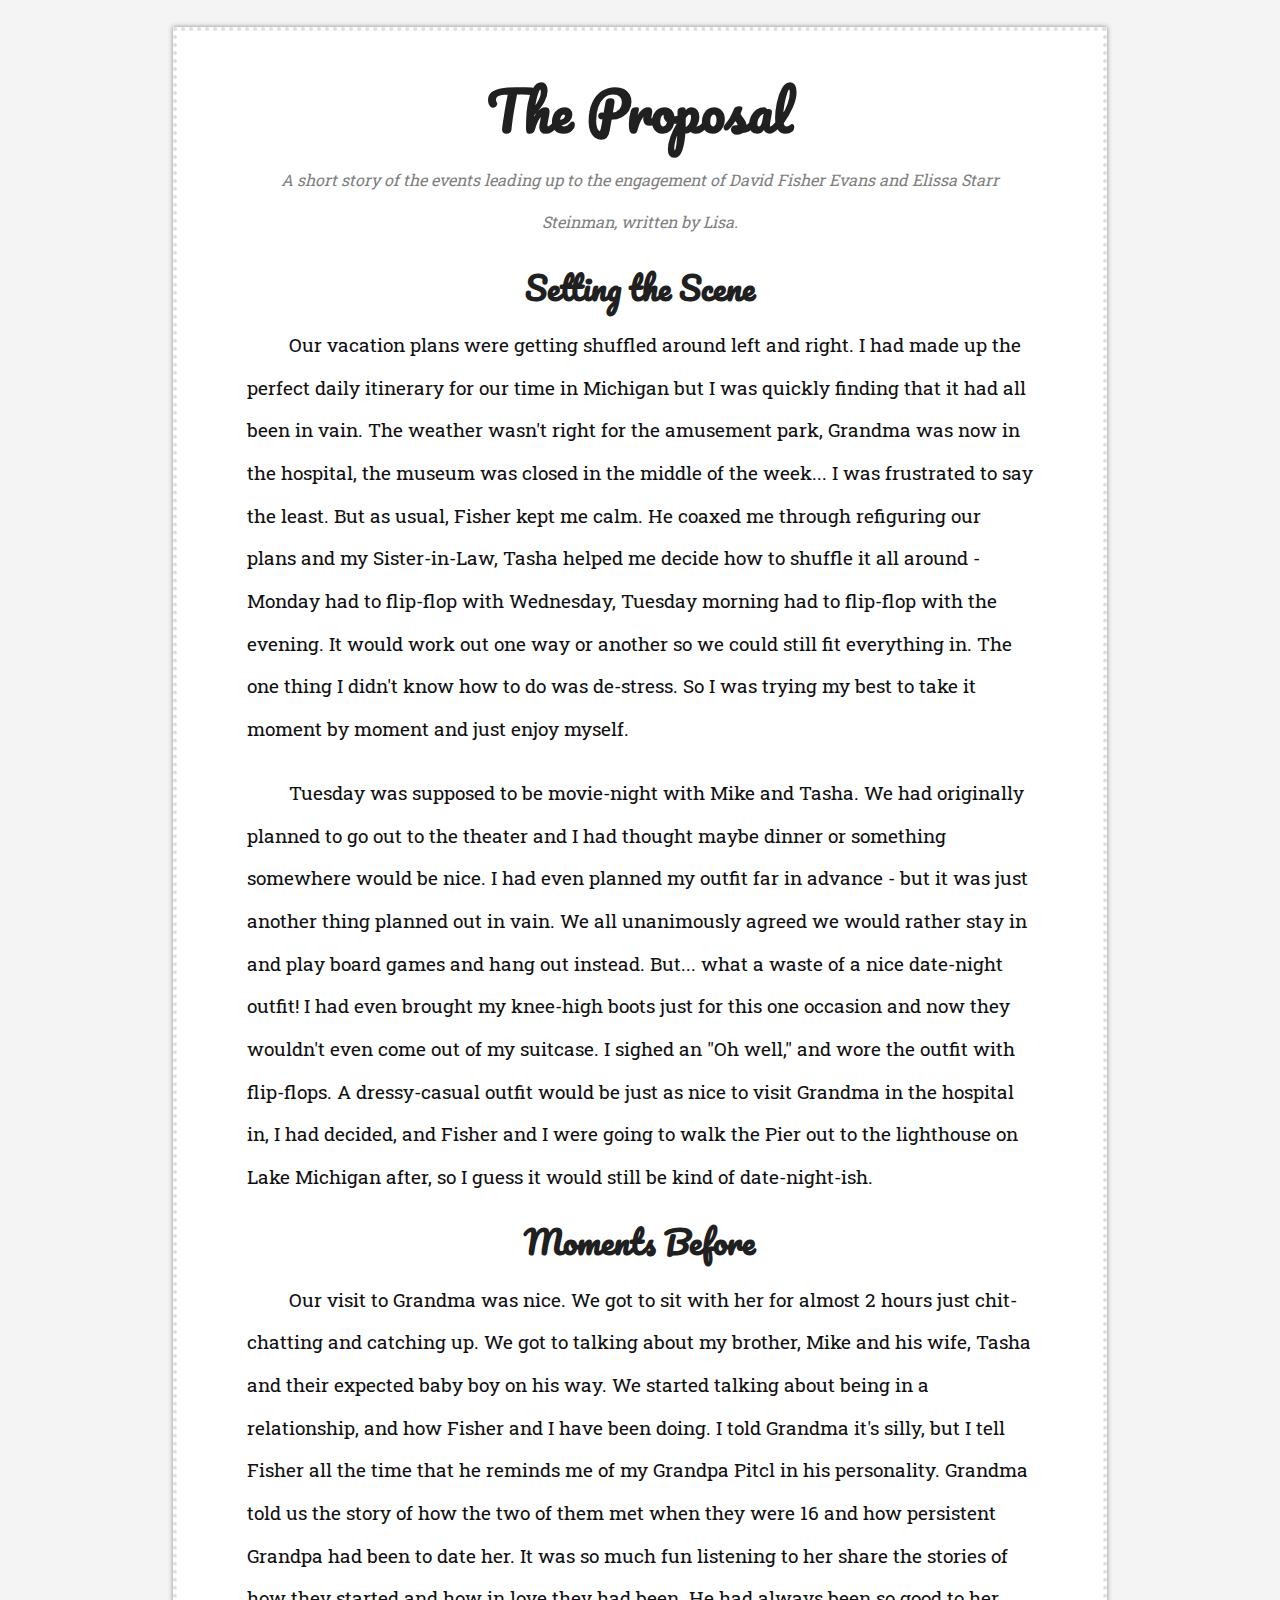
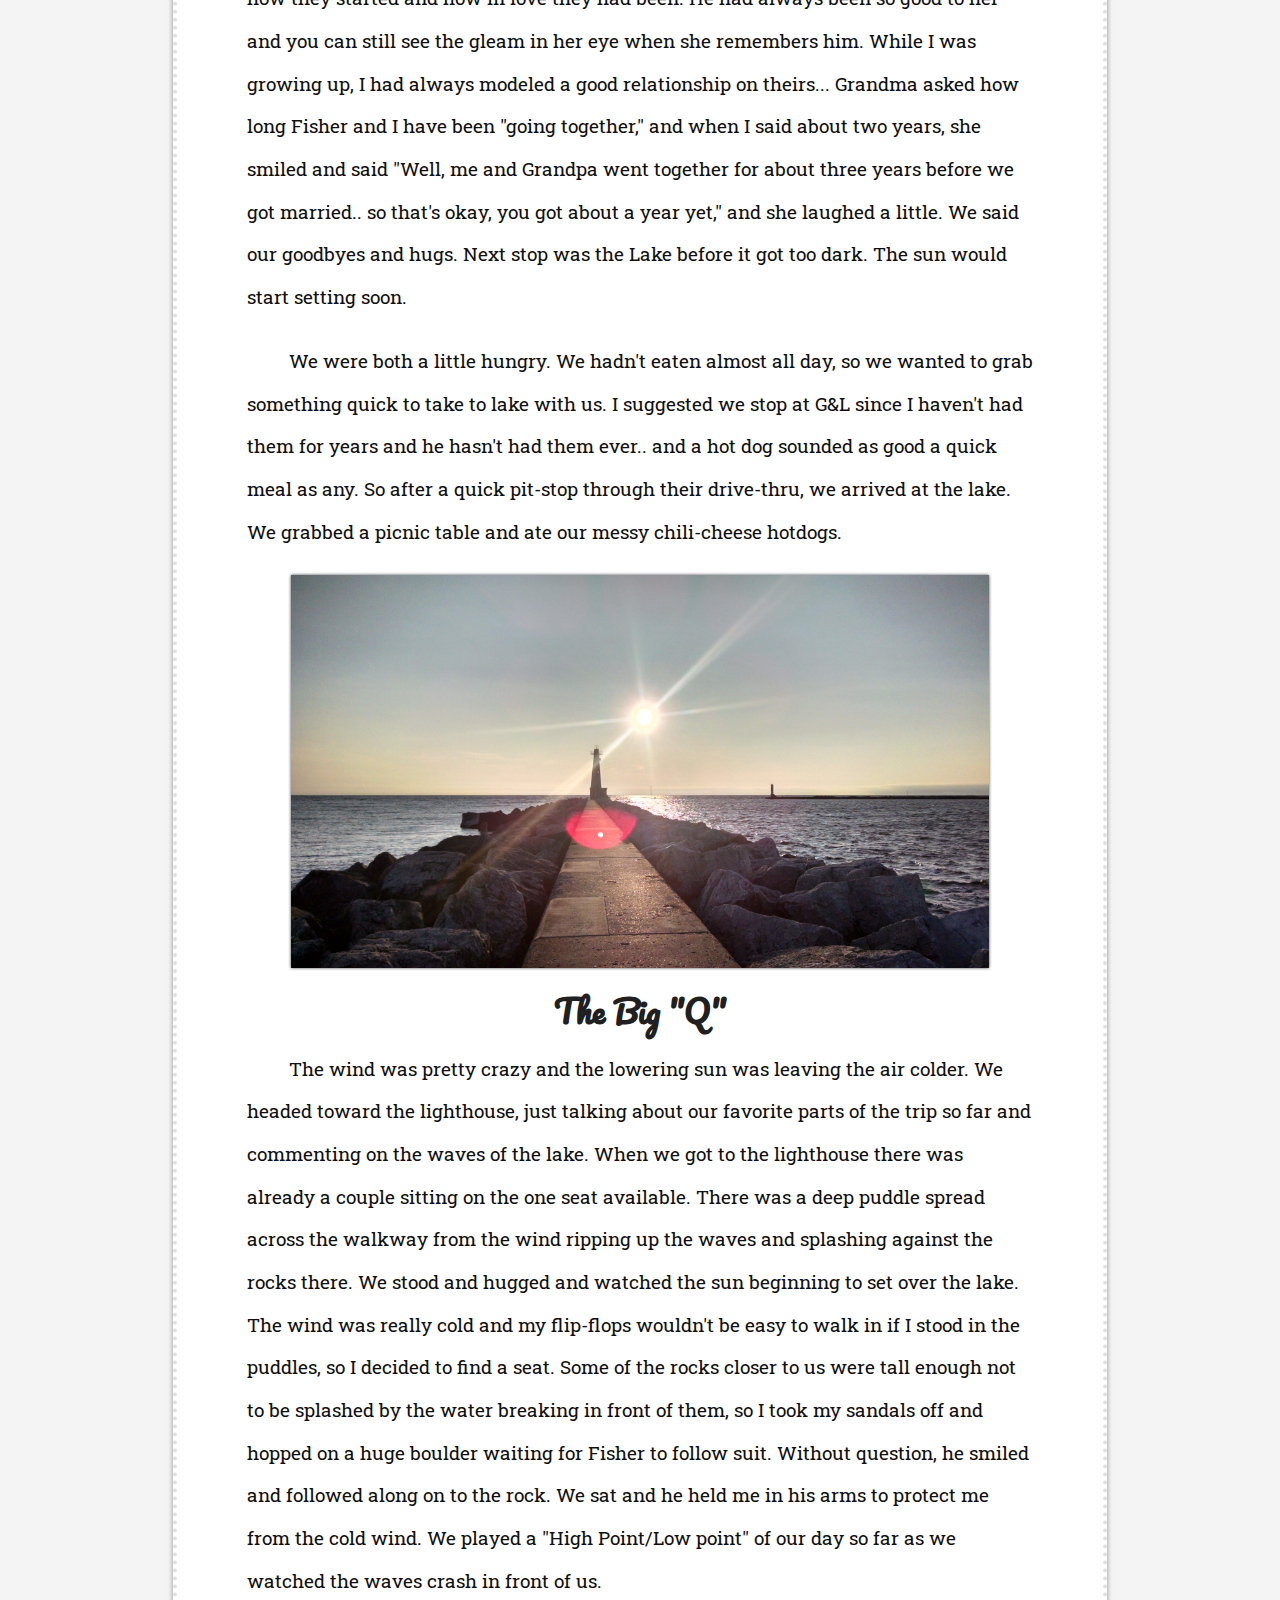
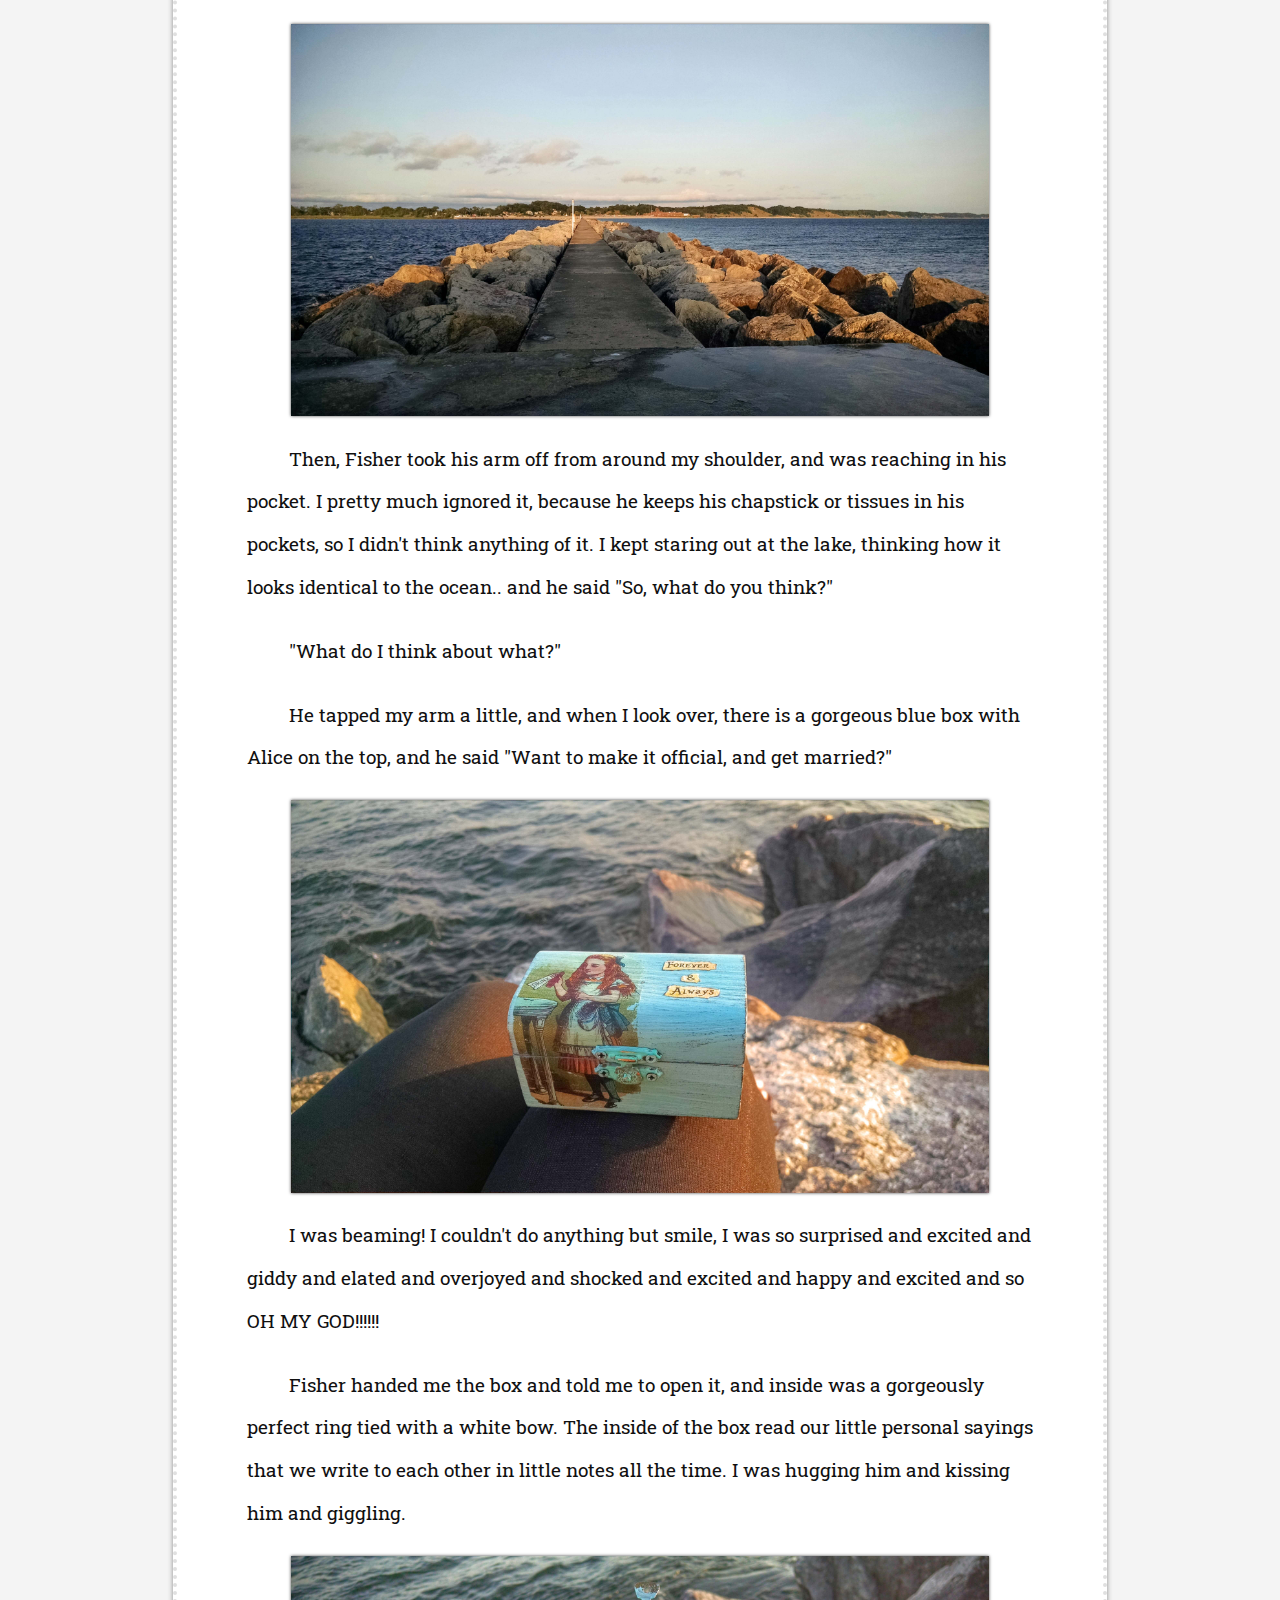
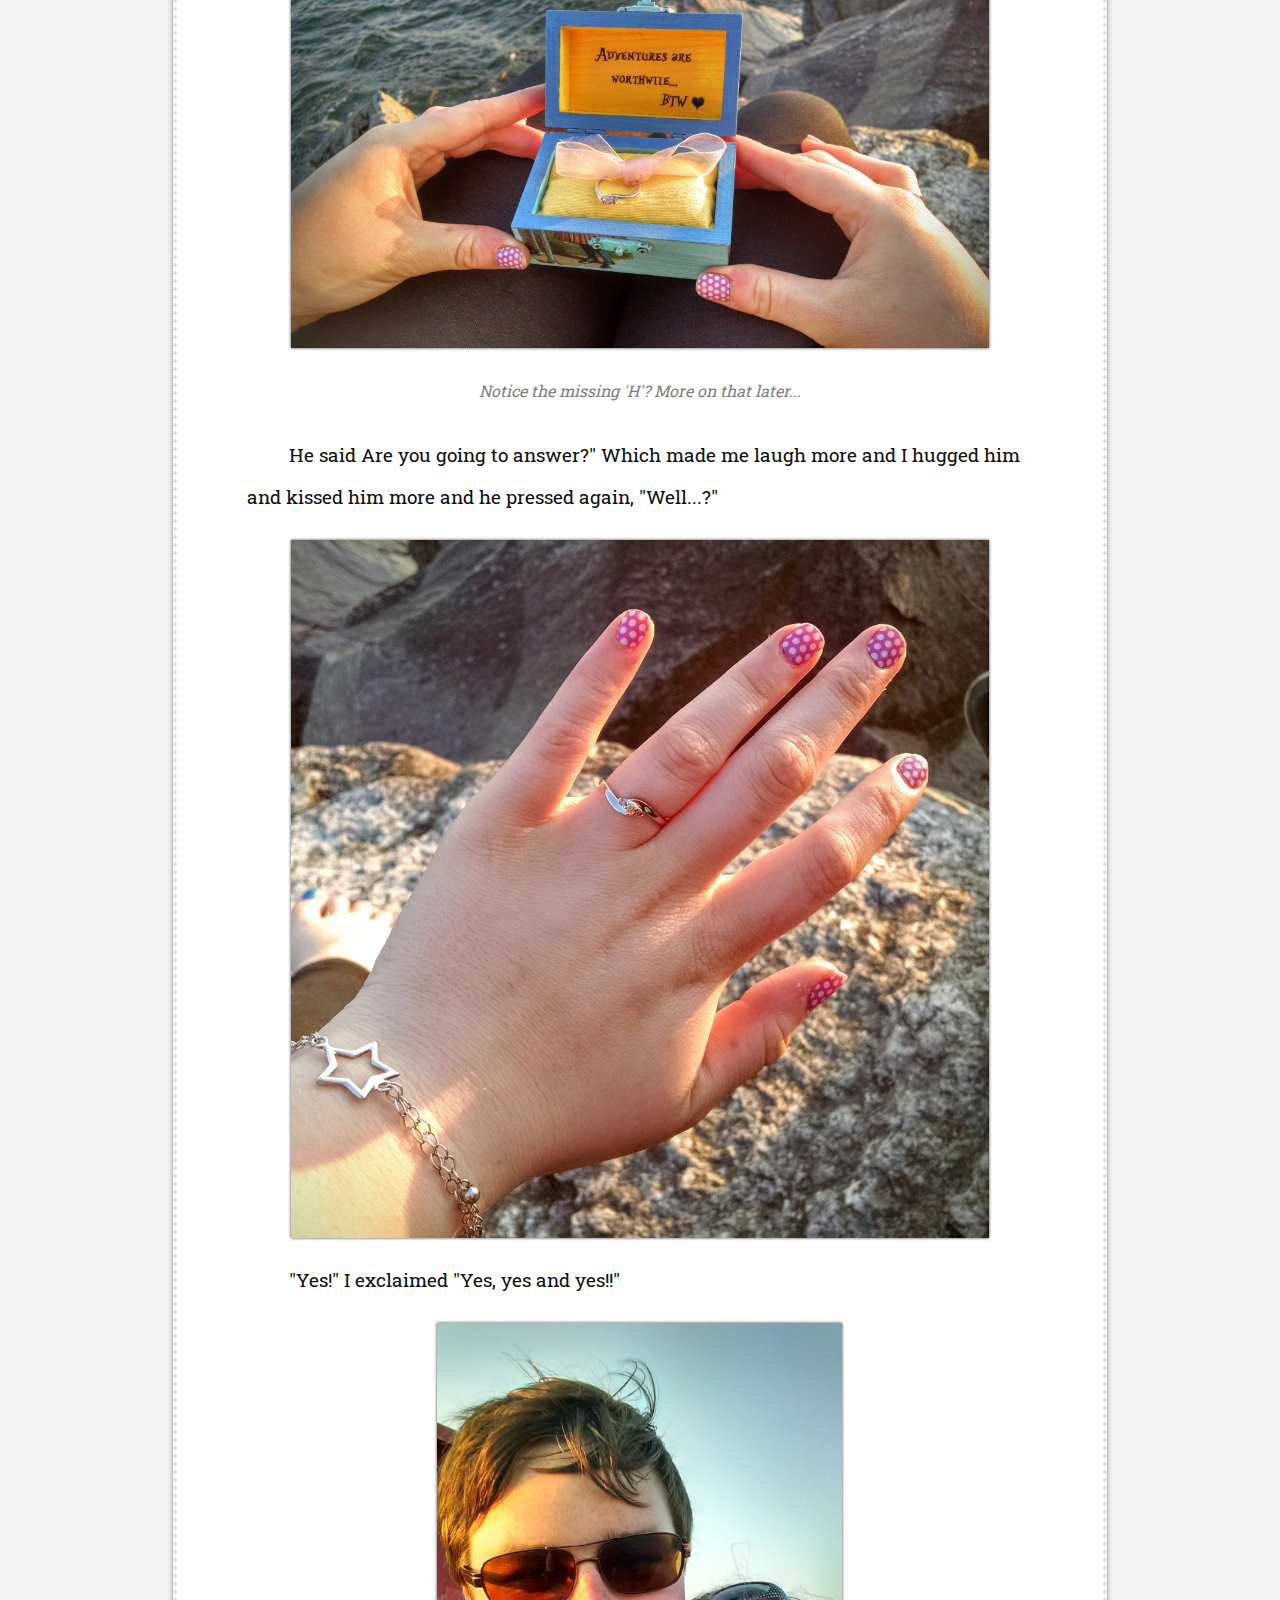
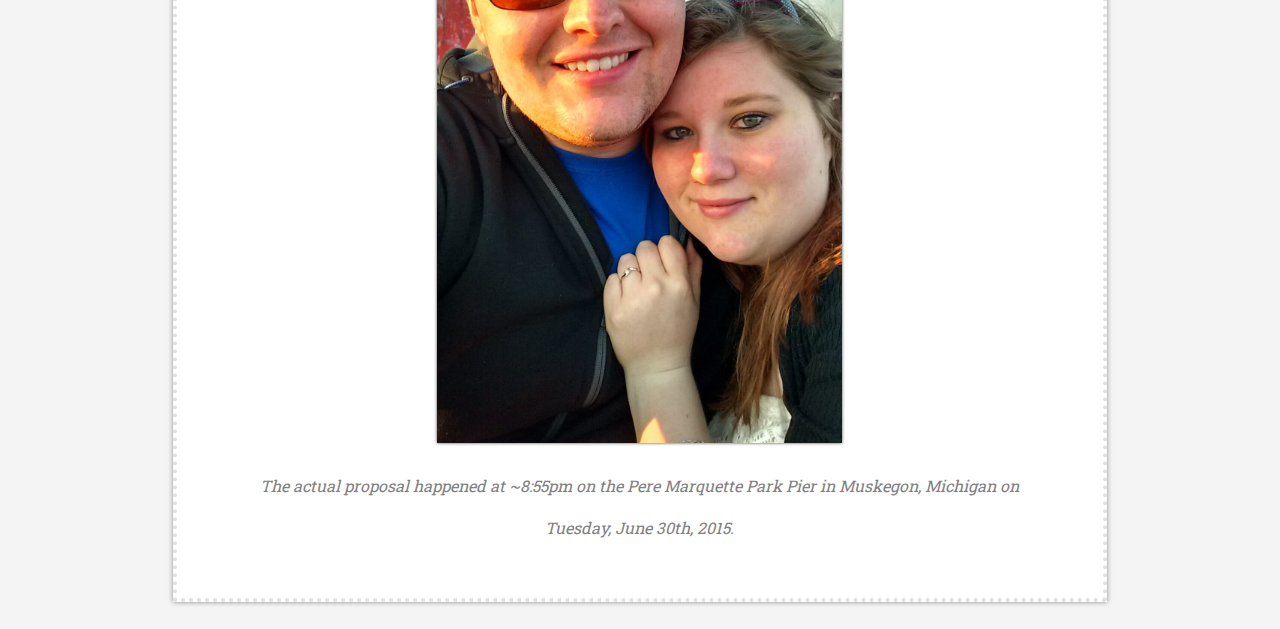
==== www/the-proposal/index.html @ afaf396d "Updates" ====
<!DOCTYPE HTML>
<html>
  <head>
    <title>Fisher & Lisa - The Proposal</title>
    <!-- SEO -->
    <meta name="description" content="The story of how Fisher proposed to Lisa (She said yes, thankfully...)">
    <meta http-equiv="content-type" content="text/html;charset=UTF-8">
    <link rel="author" href="https://plus.google.com/+FisherEvans"/>
    <!-- Facebook -->
    <meta property="og:title" content="Fisher & Lisa - The Proposal"/>
    <meta property="og:type" content="article"/>
    <meta property="og:description"  content="The story of how Fisher proposed to Lisa (She said yes, thankfully...)">
    <!-- Twitter -->
    <meta name="twitter:title" content="Fisher & Lisa - The Proposal">
    <meta name="twitter:description"  content="The story of how Fisher proposed to Lisa (She said yes, thankfully...)">
    <!-- Actual Resources -->
    <link rel="icon" type="image/png" href="favicon.png">
    <link href='http://fonts.googleapis.com/css?family=Pacifico:400|Roboto+Slab:400,700' rel='stylesheet' type='text/css'>
    <link href='style.css' rel='stylesheet' type='text/css'>
  </head>
  <body>
    <div class="content">
      <h1>The Proposal</h1>
      <p class="subtle">A short story of the events leading up to the engagement of David Fisher Evans and Elissa Starr Steinman, written by Lisa.</p>
      <h2>Setting the Scene</h2>
      <p>Our vacation plans were getting shuffled around left and right. I had made up the perfect daily itinerary for our time in Michigan but I was quickly finding that it had all been in vain. The weather wasn't right for the amusement park, Grandma was now in the hospital, the museum was closed in the middle of the week... I was frustrated to say the least. But as usual, Fisher kept me calm. He coaxed me through refiguring our plans and my Sister-in-Law, Tasha helped me decide how to shuffle it all around - Monday had to flip-flop with Wednesday, Tuesday morning had to flip-flop with the evening. It would work out one way or another so we could still fit everything in. The one thing I didn't know how to do was de-stress. So I was trying my best to take it moment by moment and just enjoy myself.</p>
      <p>Tuesday was supposed to be movie-night with Mike and Tasha. We had originally planned to go out to the theater and I had thought maybe dinner or something somewhere would be nice. I had even planned my outfit far in advance - but it was just another thing planned out in vain. We all unanimously agreed we would rather stay in and play board games and hang out instead. But... what a waste of a nice date-night outfit! I had even brought my knee-high boots just for this one occasion and now they wouldn't even come out of my suitcase. I sighed an "Oh well," and wore the outfit with flip-flops. A dressy-casual outfit would be just as nice to visit Grandma in the hospital in, I had decided, and Fisher and I were going to walk the Pier out to the lighthouse on Lake Michigan after, so I guess it would still be kind of date-night-ish. </p>
      <h2>Moments Before</h2>
      <p>Our visit to Grandma was nice. We got to sit with her for almost 2 hours just chit-chatting and catching up. We got to talking about my brother, Mike and his wife, Tasha and their expected baby boy on his way. We started talking about being in a relationship, and how Fisher and I have been doing. I told Grandma it's silly, but I tell Fisher all the time that he reminds me of my Grandpa Pitcl in his personality. Grandma told us the story of how the two of them met when they were 16 and how persistent Grandpa had been to date her. It was so much fun listening to her share the stories of how they started and how in love they had been. He had always been so good to her and you can still see the gleam in her eye when she remembers him. While I was growing up, I had always modeled a good relationship on theirs... Grandma asked how long Fisher and I have been "going together," and when I said about two years, she smiled and said "Well, me and Grandpa went together for about three years before we got married.. so that's okay, you got about a year yet," and she laughed a little. We said our goodbyes and hugs. Next stop was the Lake before it got too dark. The sun would start setting soon.</p>
      <p>We were both a little hungry. We hadn't eaten almost all day, so we wanted to grab something quick to take to lake with us. I suggested we stop at G&L since I haven't had them for years and he hasn't had them ever.. and a hot dog sounded as good a quick meal as any. So after a quick pit-stop through their drive-thru, we arrived at the lake. We grabbed a picnic table and ate our messy chili-cheese hotdogs. </p>
      <img src="img/pier1.jpg" alt="Looking out over the lake" />
      <h2>The Big "Q"</h2>
      <p>The wind was pretty crazy and the lowering sun was leaving the air colder. We headed toward the lighthouse, just talking about our favorite parts of the trip so far and commenting on the waves of the lake. When we got to the lighthouse there was already a couple sitting on the one seat available. There was a deep puddle spread across the walkway from the wind ripping up the waves and splashing against the rocks there. We stood and hugged and watched the sun beginning to set over the lake. The wind was really cold and my flip-flops wouldn't be easy to walk in if I stood in the puddles, so I decided to find a seat. Some of the rocks closer to us were tall enough not to be splashed by the water breaking in front of them, so I took my sandals off and hopped on a huge boulder waiting for Fisher to follow suit. Without question, he smiled and followed along on to the rock. We sat and he held me in his arms to protect me from the cold wind. We played a "High Point/Low point" of our day so far as we watched the waves crash in front of us. </p>
      <img src="img/pier2.jpg" alt="Looking back at the coastline" />
      <p>Then, Fisher took his arm off from around my shoulder, and was reaching in his pocket. I pretty much ignored it, because he keeps his chapstick or tissues in his pockets, so I didn't think anything of it. I kept staring out at the lake, thinking how it looks identical to the ocean.. and he said "So, what do you think?"</p>
      <p>"What do I think about what?"</p>
      <p>He tapped my arm a little, and when I look over, there is a gorgeous blue box with Alice on the top, and he said "Want to make it official, and get married?"</p>
      <img src="img/box_closed.jpg" alt="The ring-box, closed" />
      <p>I was beaming! I couldn't do anything but smile, I was so surprised and excited and giddy and elated and overjoyed and shocked and excited and happy and excited and so OH MY GOD!!!!!! </p>
      <p>Fisher handed me the box and told me to open it, and inside was a gorgeously perfect ring tied with a white bow. The inside of the box read our little personal sayings that we write to each other in little notes all the time. I was hugging him and kissing him and giggling. </p>
      <img src="img/box_open.jpg" alt="The ring-box, open" />
      <p class="subtle">Notice the missing 'H'? More on that later...</p>
      <p>He said Are you going to answer?" Which made me laugh more and I hugged him and kissed him more and he pressed again, "Well...?" </p>
      <img src="img/ring.jpg" alt="The ring on Lisa's hand" />
      <p>"Yes!" I exclaimed "Yes, yes and yes!!"</p>
      <img src="img/us.jpg" alt="A picture of us" />
      <p class="subtle">The actual proposal happened at ~8:55pm on the Pere Marquette Park Pier in Muskegon, Michigan on Tuesday, June 30th, 2015.</p>
    </div>
  </body>
</html>
---- www/the-proposal/style.css ----
* {
  margin: 0;
  padding: 0;
}

body {
  background-color: #f4f4f4;
}

.content {
  display: block;
  position: relative;
  width: calc(100% - 46pt);
  max-width: 700pt;
  box-sizing: border-box;
  padding: 20pt;
  margin: 20pt auto;
  background-color: #ffffff;
  border: 3pt dotted #e0e0e0;
  box-shadow: 0 0 5px #888;
}

h1, h2 {
  font-family: 'Pacifico', 'Arial', 'sans-serif';
  text-align: center;
  color: #202020;
}

h1 {
  font-size: 40pt;
  line-height: 40pt;
  margin-top: 20pt;
}

h2 {
  font-size: 24pt;
  line-height: 24pt;
  margin-top: 20pt;
}

p {
  color: #101010;
  font-family: 'Roboto Slab', 'Times New Roman', 'serif';
  margin-top: 12pt;
  line-height: 32pt;
  font-size: 14pt;
  text-indent: 32pt;
  margin: 16pt 32pt;
}

p.subtle {
  text-align: center;
  text-indent: 0;
  font-style: italic;
  font-size: 12pt;
  color: #808080;
}

.content img {
  display: block;
  position: relative;
  max-width: 80%;
  margin: 10pt auto;
  max-height: 80vh;
  box-shadow: 0 0 3px #444;
}

@media (max-width: 800px) {
  .content {
    width: calc(100% - 24pt);
    padding: 10pt;
    margin: 10pt auto;
    border-size: 2pt;
  }

  h1 {
    font-size: 30pt;
    line-height: 30pt;
    margin-top: 20pt;
  }

  h2 {
    font-size: 18pt;
    line-height: 18pt;
    margin-top: 20pt;
  }

  p {
    line-height: 24pt;
    font-size: 12pt;
    text-indent: 24pt;
    margin: 20pt 8pt;
  }

  p.subtle {
    margin: 20pt 16pt;
    font-size: 10pt;
    line-height: 18pt;
  }

  .content img {
    max-width: 100%;
  }
}
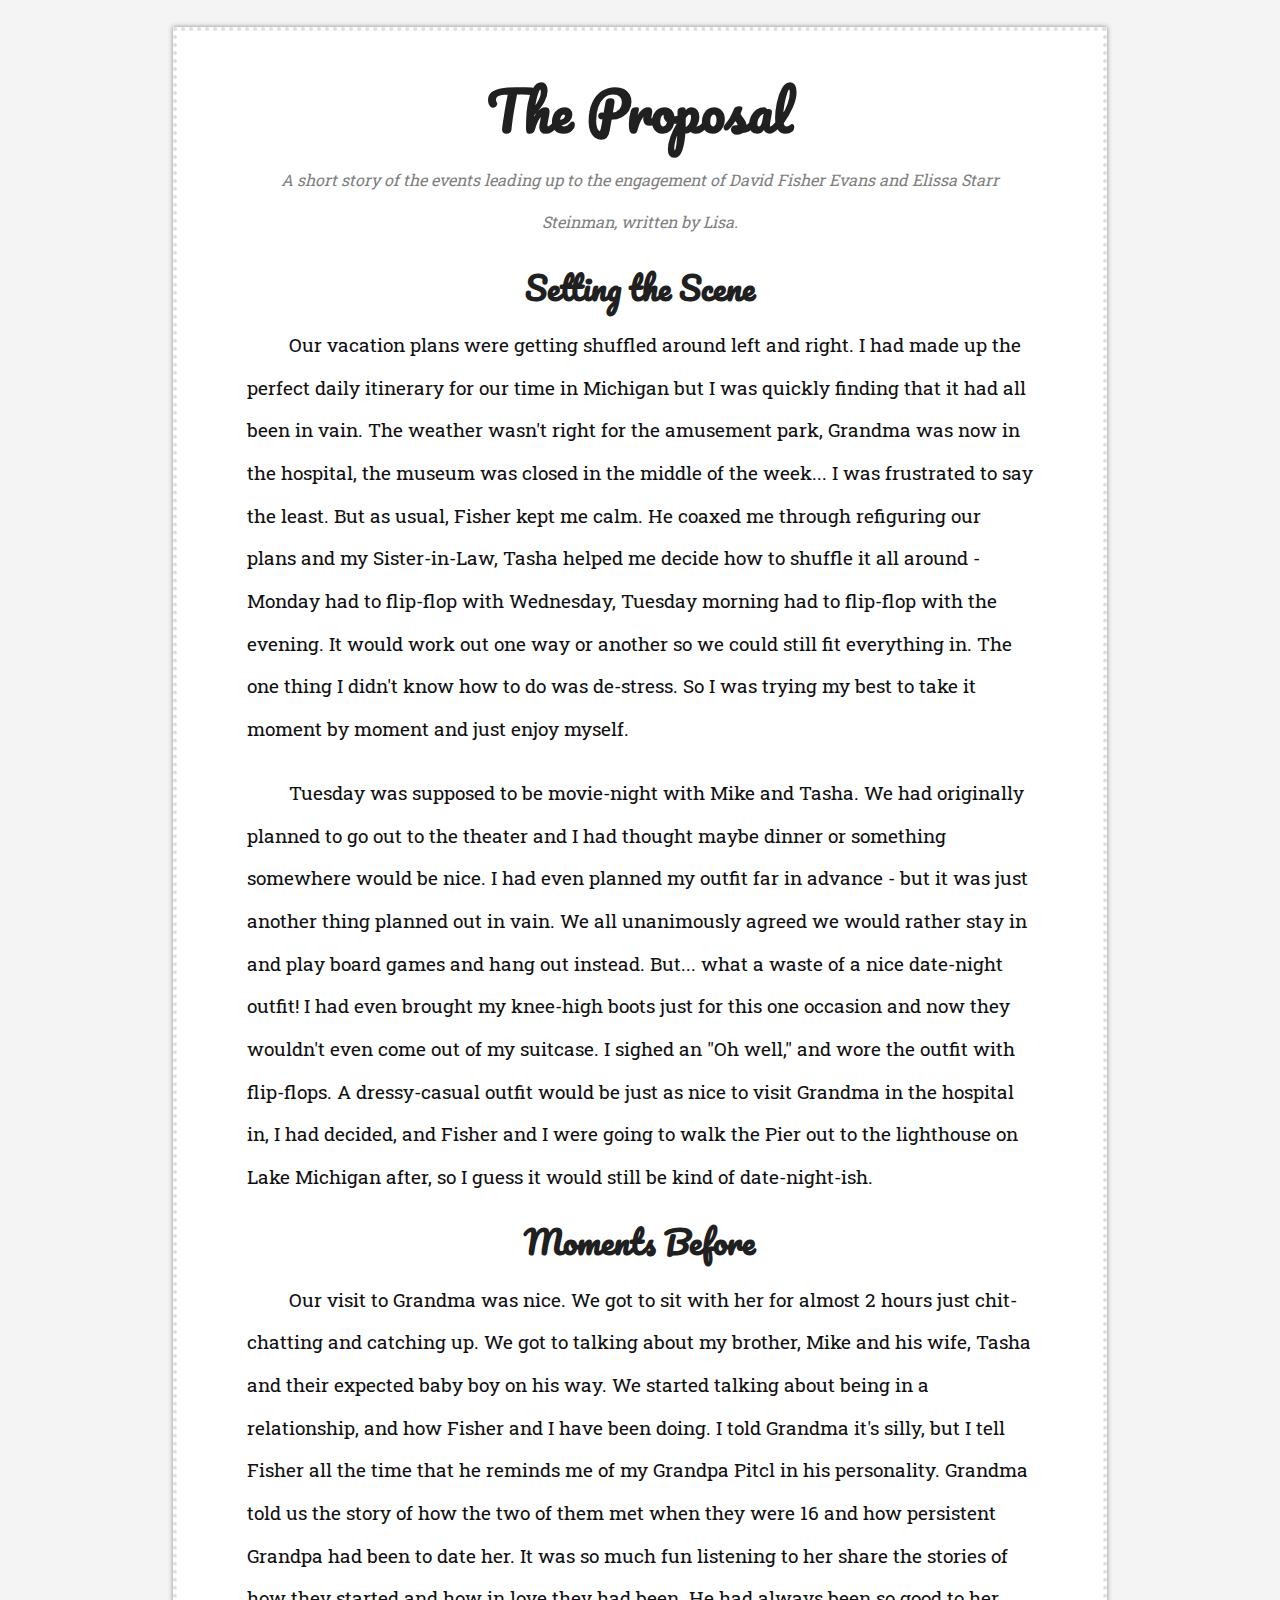
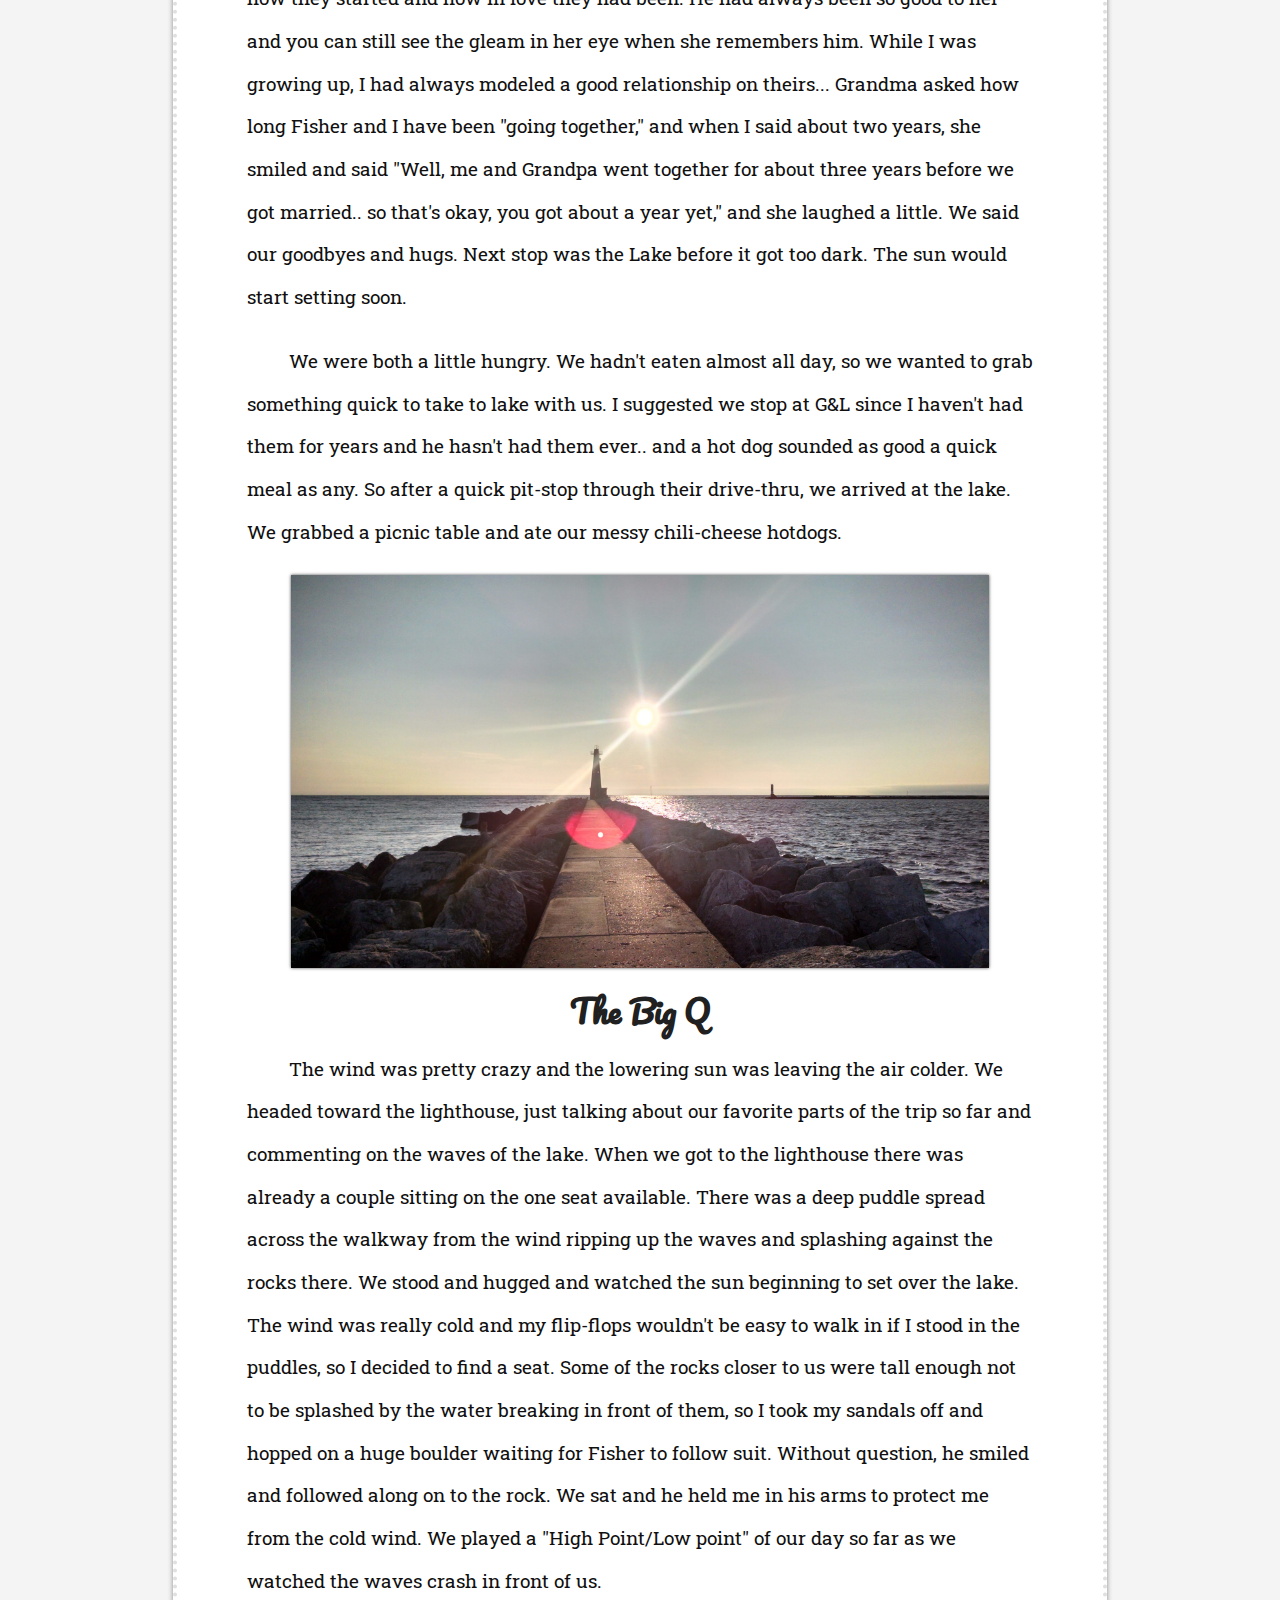
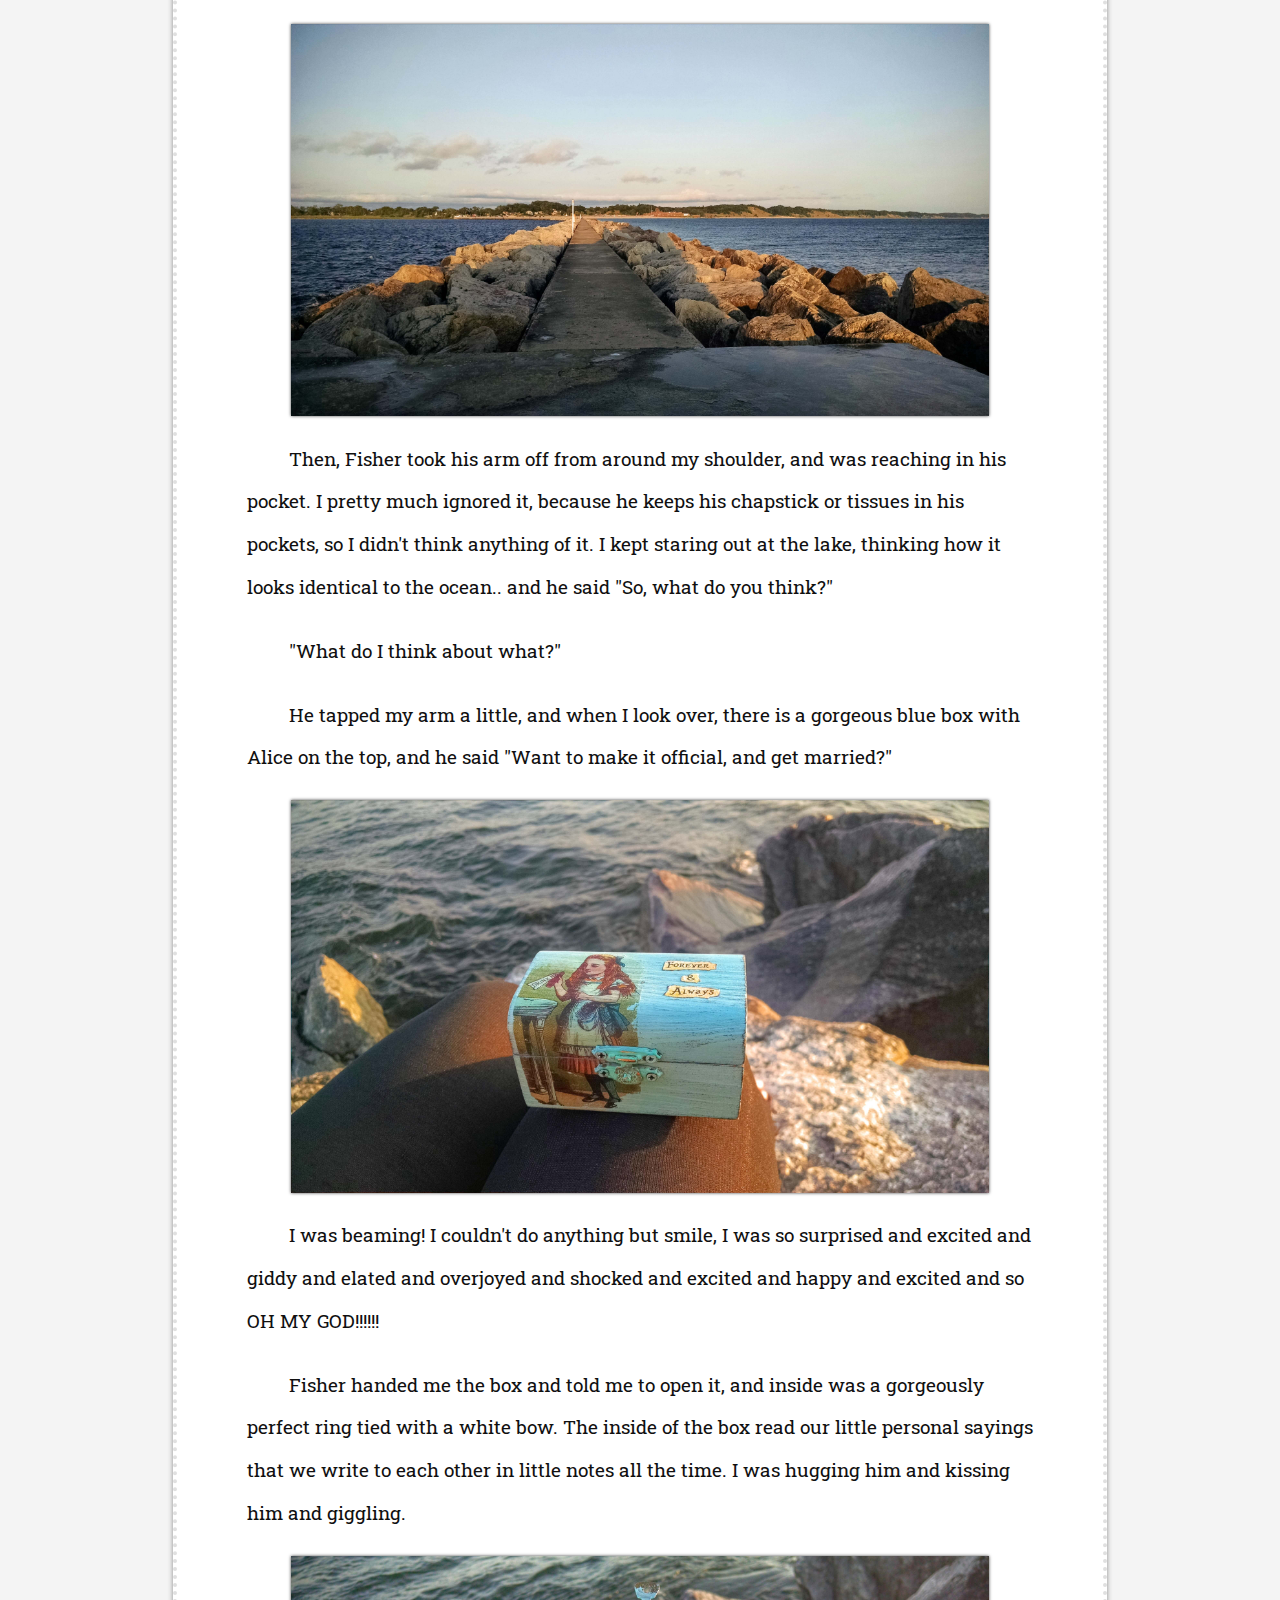
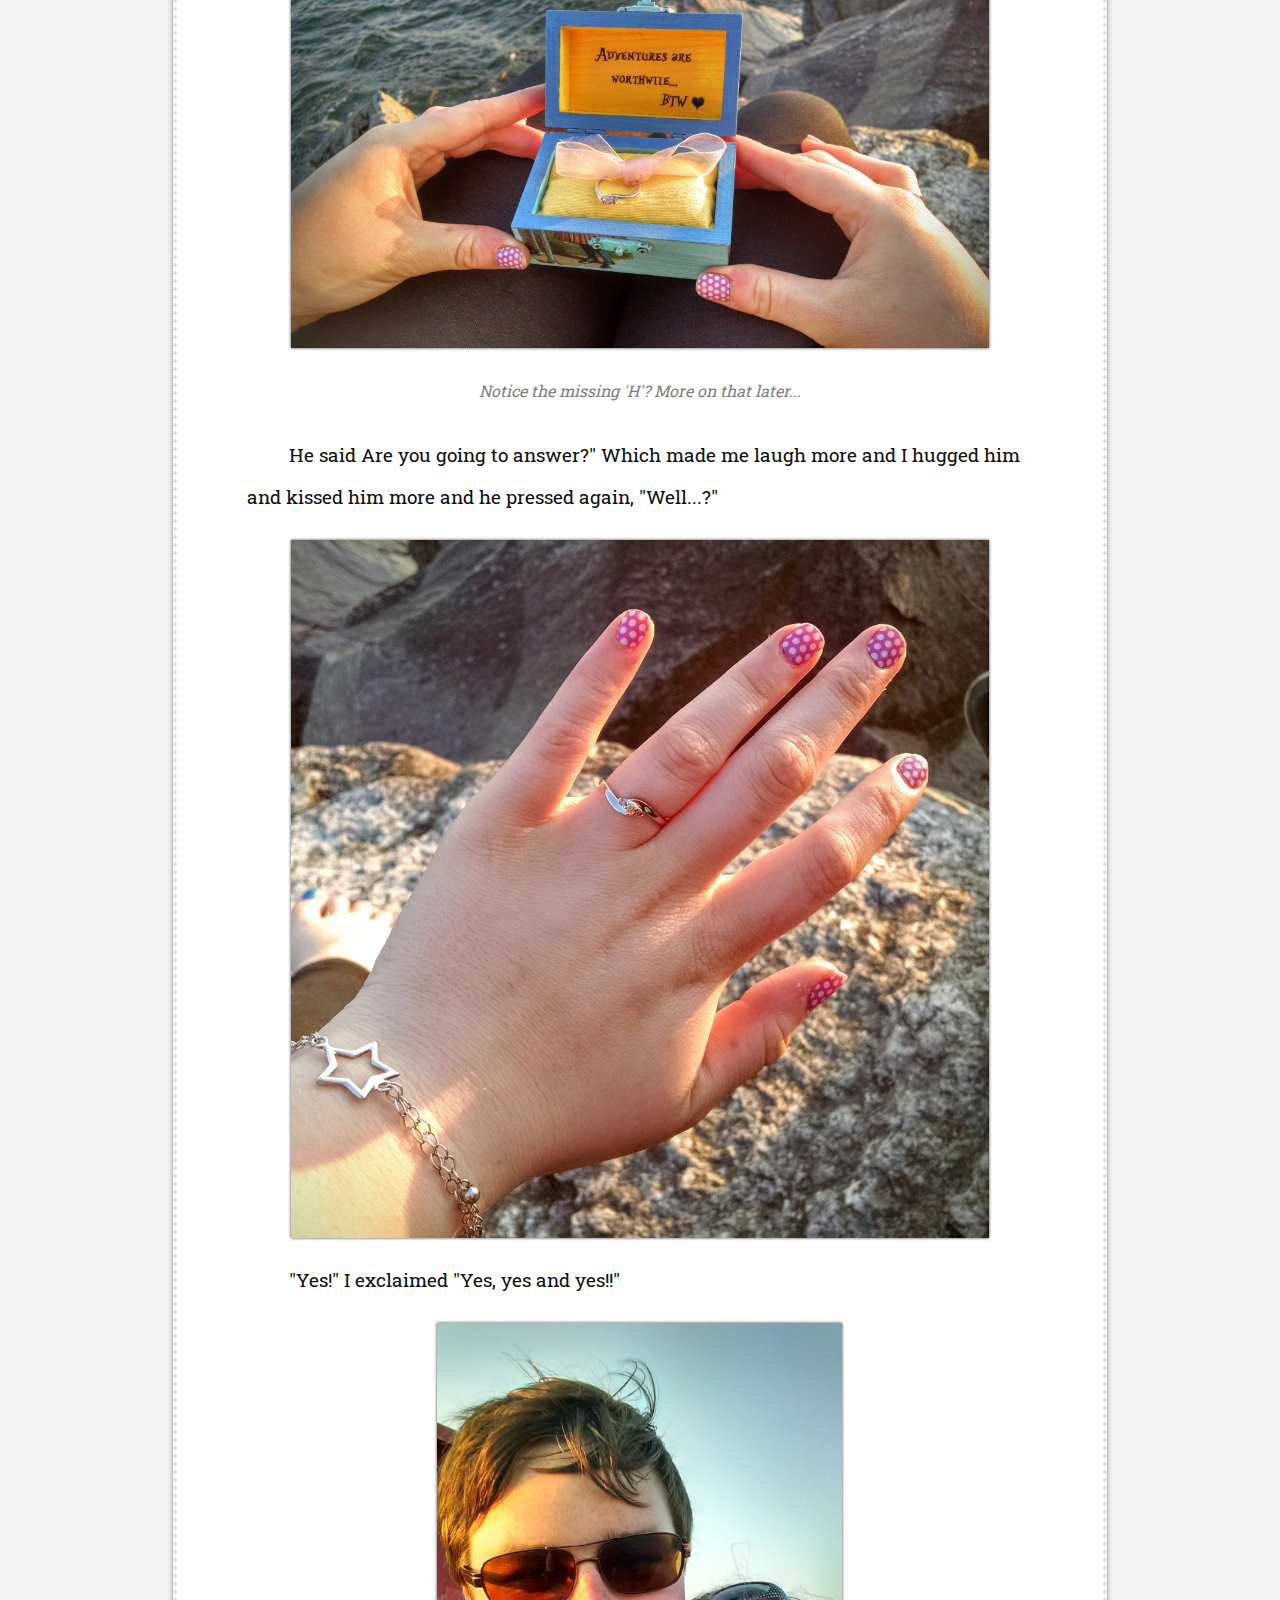
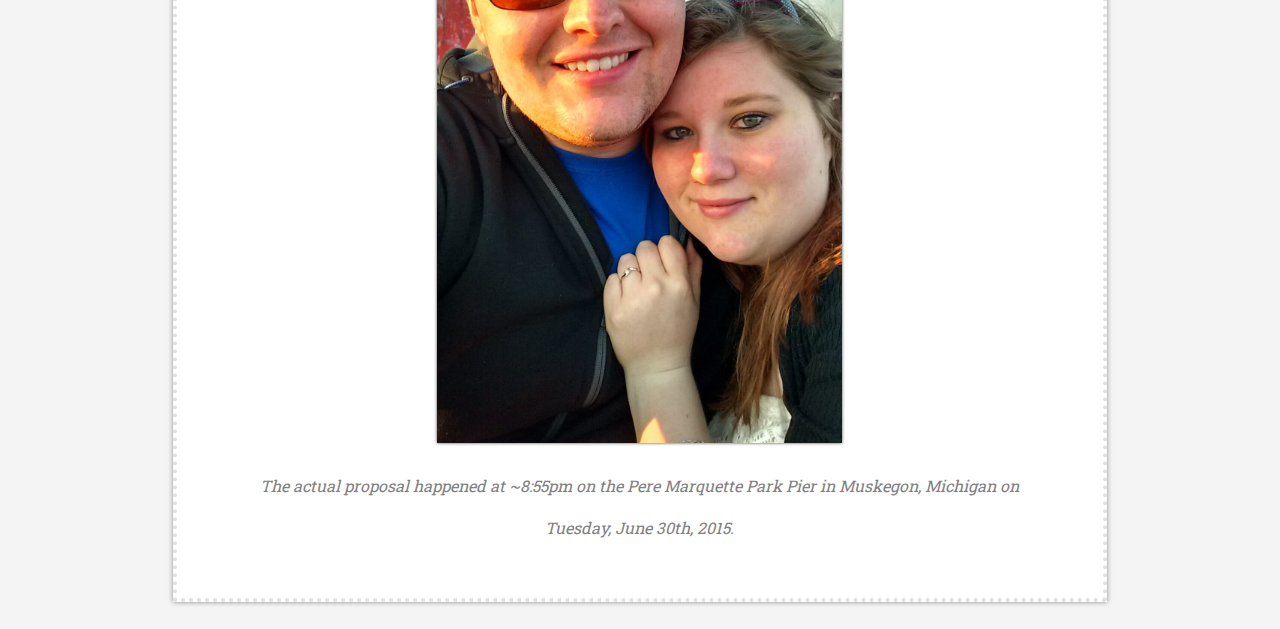
==== commit f618dbf1: "Removing Quotes" ====
--- a/www/the-proposal/index.html
+++ b/www/the-proposal/index.html
@@ -29,7 +29,7 @@
       <p>Our visit to Grandma was nice. We got to sit with her for almost 2 hours just chit-chatting and catching up. We got to talking about my brother, Mike and his wife, Tasha and their expected baby boy on his way. We started talking about being in a relationship, and how Fisher and I have been doing. I told Grandma it's silly, but I tell Fisher all the time that he reminds me of my Grandpa Pitcl in his personality. Grandma told us the story of how the two of them met when they were 16 and how persistent Grandpa had been to date her. It was so much fun listening to her share the stories of how they started and how in love they had been. He had always been so good to her and you can still see the gleam in her eye when she remembers him. While I was growing up, I had always modeled a good relationship on theirs... Grandma asked how long Fisher and I have been "going together," and when I said about two years, she smiled and said "Well, me and Grandpa went together for about three years before we got married.. so that's okay, you got about a year yet," and she laughed a little. We said our goodbyes and hugs. Next stop was the Lake before it got too dark. The sun would start setting soon.</p>
       <p>We were both a little hungry. We hadn't eaten almost all day, so we wanted to grab something quick to take to lake with us. I suggested we stop at G&L since I haven't had them for years and he hasn't had them ever.. and a hot dog sounded as good a quick meal as any. So after a quick pit-stop through their drive-thru, we arrived at the lake. We grabbed a picnic table and ate our messy chili-cheese hotdogs. </p>
       <img src="img/pier1.jpg" alt="Looking out over the lake" />
-      <h2>The Big "Q"</h2>
+      <h2>The Big Q</h2>
       <p>The wind was pretty crazy and the lowering sun was leaving the air colder. We headed toward the lighthouse, just talking about our favorite parts of the trip so far and commenting on the waves of the lake. When we got to the lighthouse there was already a couple sitting on the one seat available. There was a deep puddle spread across the walkway from the wind ripping up the waves and splashing against the rocks there. We stood and hugged and watched the sun beginning to set over the lake. The wind was really cold and my flip-flops wouldn't be easy to walk in if I stood in the puddles, so I decided to find a seat. Some of the rocks closer to us were tall enough not to be splashed by the water breaking in front of them, so I took my sandals off and hopped on a huge boulder waiting for Fisher to follow suit. Without question, he smiled and followed along on to the rock. We sat and he held me in his arms to protect me from the cold wind. We played a "High Point/Low point" of our day so far as we watched the waves crash in front of us. </p>
       <img src="img/pier2.jpg" alt="Looking back at the coastline" />
       <p>Then, Fisher took his arm off from around my shoulder, and was reaching in his pocket. I pretty much ignored it, because he keeps his chapstick or tissues in his pockets, so I didn't think anything of it. I kept staring out at the lake, thinking how it looks identical to the ocean.. and he said "So, what do you think?"</p>
